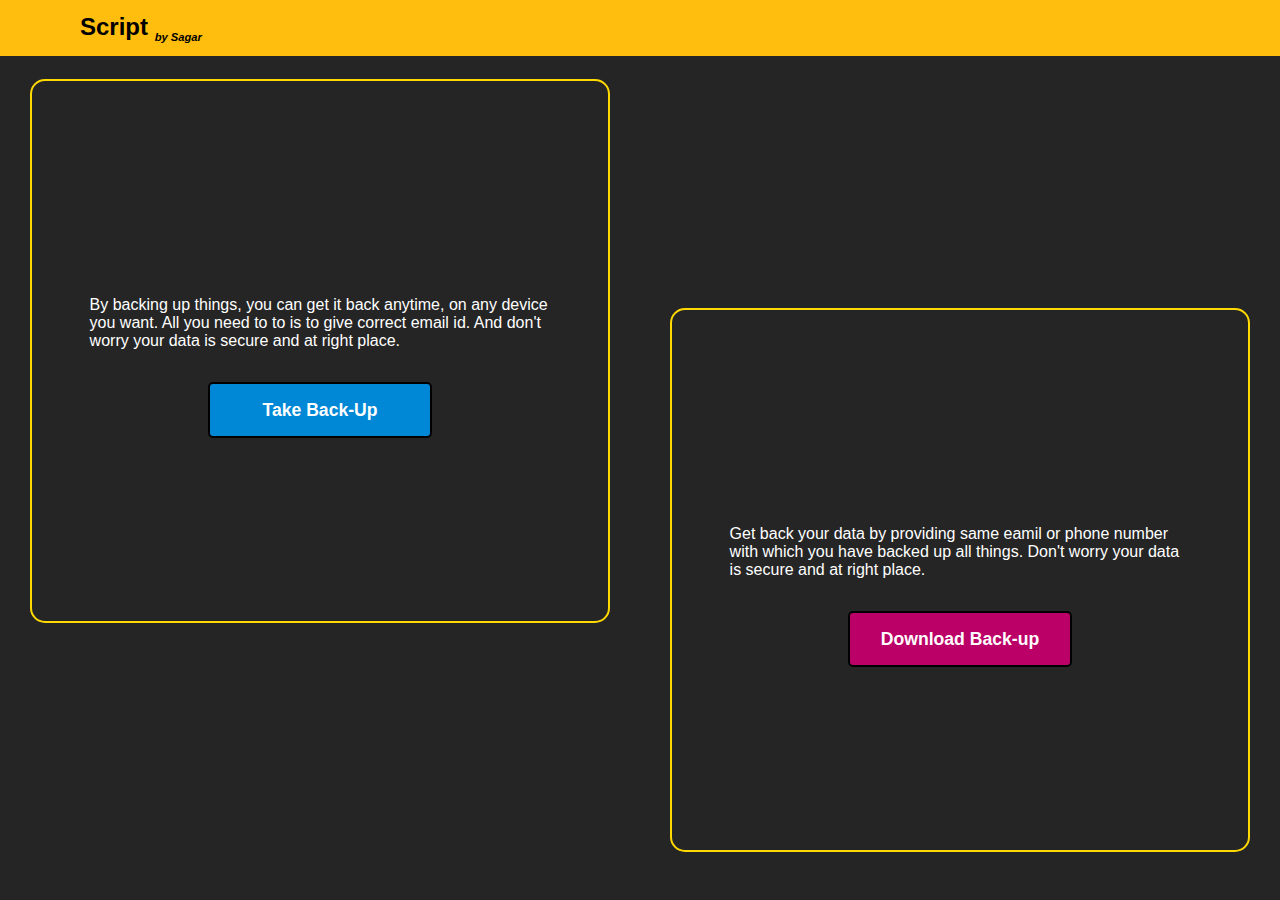
==== backup.html @ 17b79edc "Add files via upload" ====
<!DOCTYPE html>
<html lang="en">
<head>
    <meta charset="UTF-8">
    <meta http-equiv="X-UA-Compatible" content="IE=edge">
    <meta name="viewport" content="width=device-width, initial-scale=1.0">
    <link rel="shortcut icon" href="./favicon/favicon6.png" type="image/x-icon">
    <link rel="stylesheet" href="./backstyle.css">
    <link
      rel="stylesheet"
      href="https://use.fontawesome.com/releases/v5.15.1/css/all.css"
      integrity="sha384-vp86vTRFVJgpjF9jiIGPEEqYqlDwgyBgEF109VFjmqGmIY/Y4HV4d3Gp2irVfcrp"
      crossorigin="anonymous"
    />

    <link href="https://fonts.googleapis.com/icon?family=Material+Icons"
      rel="stylesheet">

    <link rel="preconnect" href="https://fonts.gstatic.com">
    

    <title>secret (Back-Up)</title>
</head>
<body>
    <header>
		<div class="logo"><i class="fas fa-mask"></i> Script <sub style="font-size: 0.7rem;font-style: italic;"> by Sagar</sub></div>

		<div class="menuitems2">
			<div class="icons" onclick="swipeleft1()">
				<i class="fas fa-mask" id="icon1"></i>
			</div>

			<div class="icons" onclick="swipeleft2()" style="color:rgb(148, 108, 0);">
				<i class="fas fa-calculator" id="icon2"></i>
			</div>
		
			<div class="icons" onclick="swipeleft3()" style="color:rgb(148, 108, 0);">
				<i class="fas fa-cog" id="icon3"></i>
			</div>
		</div>

		<div class="bar" onclick="popupmenu()">
            <button class="menubtn-bar">
                <i id="changeclas" class="fas fa-bars" style="font-size: 1.3rem;"></i>
            </button>
        </div>
	</header>

	<div class="menuitems">
        <button class="btnn" onclick="window.location = './'">Home</button>
        <button class="btnn" onclick="window.location = './contact.html'">Other</button>
    </div>
	<div class="nextoverlay" onclick="popupmenu()"></div>


    <div class="giantcontainer">
        <div class="leftcontainer">
            <div class="backupbtns">
                <i class="fas fa-cloud-upload-alt" 
                style="
                color: rgb(255, 217, 0);
                font-size: 4rem;
                margin-bottom: 2rem;
                "></i>
                <div class="backInfo">
                    <p>
                        By backing up things, you can get it back anytime, on any device you want. 
                        All you need to to is to give correct email id. And don't worry your data is secure and at right place. 
                    </p>
                </div>
        
                <button onclick="Openwindow('setuname')">Take Back-Up</button>
        
            </div>
        </div>
        
        <div class="rightcontainer">
            <div class="importbtns">
                <i class="fas fa-cloud-download-alt"></i>
                <div class="importInfo">
                    <p>
                        Get back your data by providing same eamil or phone number with which you have backed up all things.
                        Don't worry your data is secure and at right place. 
                    </p>
                </div>
        
                <button onclick="Openwindow('getuname')">Download Back-up</button>
            </div>
        </div>
        

    </div>

    <div class="setuname">
        <span class="closebutn" onclick="Openwindow('setuname')"> <i class="fas fa-times"></i> </span>
        <p style="font-size:1.1rem; margin-bottom: 3rem;">
            Give email/phone no. for <span style="color: rgb(136, 255, 136);">UPLOADING:</span> 
        </p>
        <input type="text" placeholder="Enter phoneno or email" id="uname">
        <br>
        <button onclick="uploadBackUp()">Upload</button>
    </div>
    <div class="overlayforclose"></div>

    <div class="getuname">
        <span class="closebutn" onclick="Openwindow('getuname')"> <i class="fas fa-times"></i> </span>
        <p style="font-size:1.1rem; margin-bottom: 3rem;">
            Give email/phone no. for <span style="color: rgb(136, 255, 136);">DOWNLOADING:</span>
        </p>
        <input type="text" placeholder="Enter phoneno or email" id="uname2">
        <br>
        <button onclick="downBackUp()">Download</button>
    </div>


    <script src="./backup.js"></script>
    
</body>
</html>
---- backstyle.css ----
@import "./style.css";

body{
    min-height: 100vh;
}

.giantcontainer{
    display: flex;
    width: 100vw;
    max-height:91vh;
    justify-content: center;
    align-items: center;
}

.leftcontainer{
    height: 93vh;
    flex: 1;
    display: flex;
    justify-content: center;
    align-items: flex-start;
    color: rgb(255, 217, 0);
}

.rightcontainer{
    height: 93vh;
    flex: 1;
    display: flex;
    justify-content: center;
    align-items: flex-end;
    color: rgb(255, 217, 0);
}

.backupbtns{
    border: 2px solid rgb(255, 217, 0);
    border-radius: 15px;
    margin-top: 2rem;
    width: 90%;
    height: 60vh;
    display: flex;
    flex-direction: column;
    justify-content: center;
    align-items: center;
}
.backupbtns p, .importbtns p{
    color: white;
    margin: auto 10%;
    margin-bottom: 2rem;
}
.backupbtns button{
    outline: none;
    background-color: inherit;
    border: black solid 2px ;
    background-color: rgb(0, 136, 214);
    border-radius: 5px;
    color: rgb(255, 253, 253);
    height: 3.5rem;
    width: 14rem;
    font-size: 1.1rem;
    font-weight: bold;
    cursor: pointer;
    user-select: none;
}

.backupbtns button:active{
    background-color: rgb(2, 109, 170);
    -webkit-tap-highlight-color: rgba(0, 0, 0, 0);
}

.importbtns{
    border: 2px solid rgb(255, 217, 0);
    border-radius: 15px;
    margin-bottom: 2rem;
    width: 90%;
    height: 60vh;
    display: flex;
    justify-content: center;
    flex-direction: column;
    align-items: center;
}

.importbtns button{
    outline: none;
    background-color: inherit;
    border: black solid 2px ;
    background-color: rgb(187, 0, 103);
    border-radius: 5px;
    color: rgb(255, 253, 253);
    height: 3.5rem;
    width: 14rem;
    font-size: 1.1rem;
    font-weight: bold;
    cursor: pointer;
    user-select: none;
}

.importbtns button:active{
    background-color: rgb(145, 0, 80);
    -webkit-tap-highlight-color: rgba(0, 0, 0, 0);
}

.setuname, .getuname{
    visibility: hidden;
    display: flex;
    flex-direction: column;
    justify-content: center;
    align-items: center;
    position: fixed;
    height: 20rem;
    width: 30rem;
    border-radius: 10px;
    top:50%;
    left: 50%;
    transform: translate(-50%, -50%);
    background-color: rgb(134, 20, 68);
    color: white;
    border: 2px solid rgb(255, 247, 250);
    overflow: hidden;
    font-size: 1.2rem;
    z-index: 999;
    transition: all 0.3s ease;
}
.setuname.active ,.getuname.active{
    visibility: visible;
    transition: all 0.3s ease;
}
.setuname input, .getuname input{
    height: 2rem;
    width: 13rem;
    font-size: 1rem;
    font-weight: bold;
    border-radius: 5px;
    border: none;
    outline: none;
    background-color: rgb(221, 154, 182);
    border: 2px solid rgb(78, 0, 33);
    color: rgb(78, 0, 33);
}

.setuname button, .getuname button{
    height: 2.4rem;
    width: 13rem;
    font-size: 1rem;
    border-radius: 5px;
    border: 1px solid rgb(201, 73, 126);
    outline: none;
    color: rgb(255, 119, 119);
    font-weight: bold;
    background-color: rgb(58, 16, 34);
    box-shadow: 0 0 15px 0 rgb(66, 0, 28);
    cursor: pointer;
    margin-top: 0.5rem;
}
.setuname button:active, .getuname button:active{
    transform: scale(0.95);
    box-shadow: 0 0 10px 0 rgb(54, 0, 23);
}

.closebutn{
    position: absolute;
    height: 2.3rem;
    width: 2.3rem;
    top: 0;
    right: 0;
    background-color: tomato;
    font-size: 1.2rem;
    color: black;
}

.overlayforclose{
    position: fixed;
    height: 100vh;
    width: 100vw;
    top: 0;
    left: 0;
    opacity: 0.6;
    background-color: black;
    visibility: hidden;
    z-index: 990;
    transition: all 0.3s ease;
}
.overlayforclose.active{
    visibility: visible;
    transition: all 0.3s ease;
}

.loadingOverlay{
    position: fixed;
    top: 0;
    left: 0;
    width: 100vw;
    height: 100vh;
    background-color: black;
    opacity: 0.8;
    display: none;
    justify-content: center;
    align-items: center;
    color: white;
}
#spinn{
    animation: spining 1s ease-in-out infinite;
    opacity: 1;
}
.loadingOverlay.active{
    display: flex;
}

@keyframes spining{
    from{
        transform: rotate(0deg);
    }
    to{
        transform: rotate(360deg);
    }
}

.fas.fa-cloud-upload-alt, .fas.fa-cloud-download-alt{
    font-size: 4rem;
    margin-bottom: 2rem;
}

@media screen and (max-width:930px){
    
    .setuname, .getuname{
        height: 20rem;
        width: 95%;
    }
    .giantcontainer{
        display: flex;
        max-height: 200vh;
        flex-direction: column;
        justify-content: center;
        align-items: center;
    }
    .leftcontainer{
        height: fit-content;
        flex: 1;
        
    }
    
    .rightcontainer{
        height: fit-content;
        flex: 1;
       margin-top: 2rem;
    }
    .backupbtns{
        height: fit-content;
        padding: 1rem 0;
    }

    .importbtns{
        height: fit-content;
        padding: 1rem 0;
    }

}
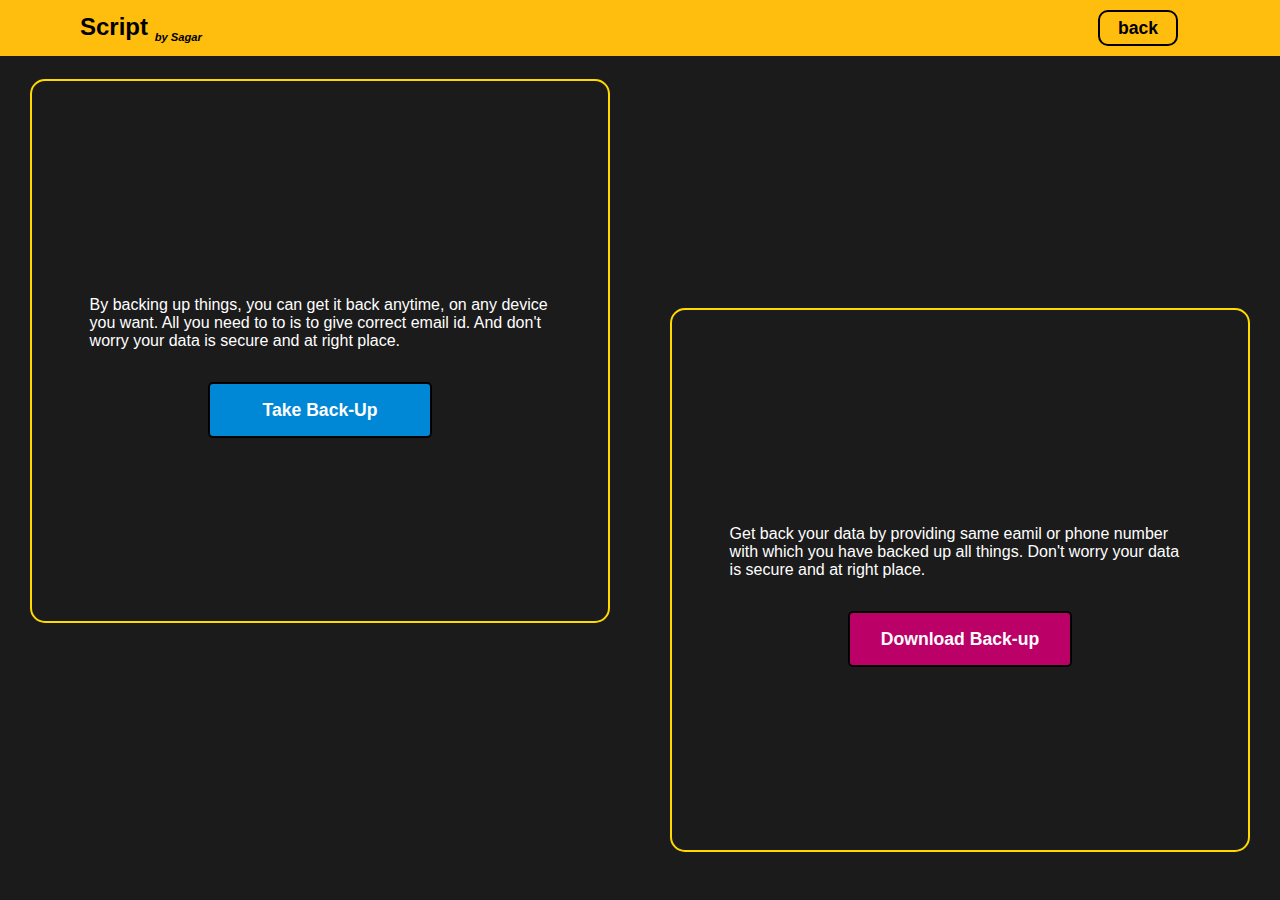
==== commit 1b478e1a: "Add files via upload" ====
--- a/backup.html
+++ b/backup.html
@@ -26,22 +26,13 @@
 		<div class="logo"><i class="fas fa-mask"></i> Script <sub style="font-size: 0.7rem;font-style: italic;"> by Sagar</sub></div>
 
 		<div class="menuitems2">
-			<div class="icons" onclick="swipeleft1()">
-				<i class="fas fa-mask" id="icon1"></i>
-			</div>
 
-			<div class="icons" onclick="swipeleft2()" style="color:rgb(148, 108, 0);">
-				<i class="fas fa-calculator" id="icon2"></i>
-			</div>
-		
-			<div class="icons" onclick="swipeleft3()" style="color:rgb(148, 108, 0);">
-				<i class="fas fa-cog" id="icon3"></i>
-			</div>
+			<div class="backBtn2" onclick="location.href='./'"><i class="fas fa-chevron-left"> </i>  back</div>
 		</div>
 
-		<div class="bar" onclick="popupmenu()">
-            <button class="menubtn-bar">
-                <i id="changeclas" class="fas fa-bars" style="font-size: 1.3rem;"></i>
+		<div class="bar">
+            <button class="menubtn-bar" onclick="popupmenu()">
+				<i id="changeclas" class="fas fa-ellipsis-v" style="font-size: 1.3rem;"></i>
             </button>
         </div>
 	</header>
@@ -87,8 +78,6 @@
                 <button onclick="Openwindow('getuname')">Download Back-up</button>
             </div>
         </div>
-        
-
     </div>
 
     <div class="setuname">
@@ -112,6 +101,10 @@
         <button onclick="downBackUp()">Download</button>
     </div>
 
+    <div class="loadingOverlay">
+        <h2> Working on it <i id="spinn" class="fas fa-spinner" style="color: rgb(2, 253, 241);"></i></h2>
+    </div>
+
 
     <script src="./backup.js"></script>
     
--- a/backstyle.css
+++ b/backstyle.css
@@ -28,6 +28,27 @@
     justify-content: center;
     align-items: flex-end;
     color: rgb(255, 217, 0);
+}
+
+.backBtn2{
+    position: absolute;
+    right: 8%;
+    color: rgb(0, 0, 0);
+    height: 2rem;
+    width: 4.7rem;
+    font-size: 1.1rem;
+    display: flex;
+    justify-content: center;
+    align-items: center;
+    font-weight: bold;
+    border-radius: 10px;
+    cursor: pointer;
+    border: 2px solid black;
+    background-color: rgb(255, 190, 13);
+}
+.backBtn2:active{
+    background-color: rgb(209, 143, 0);
+    transform: scale(0.97);
 }
 
 .backupbtns{
@@ -231,6 +252,9 @@
         justify-content: center;
         align-items: center;
     }
+    .backBtn2{
+        display: none;
+    }
     .leftcontainer{
         height: fit-content;
         flex: 1;
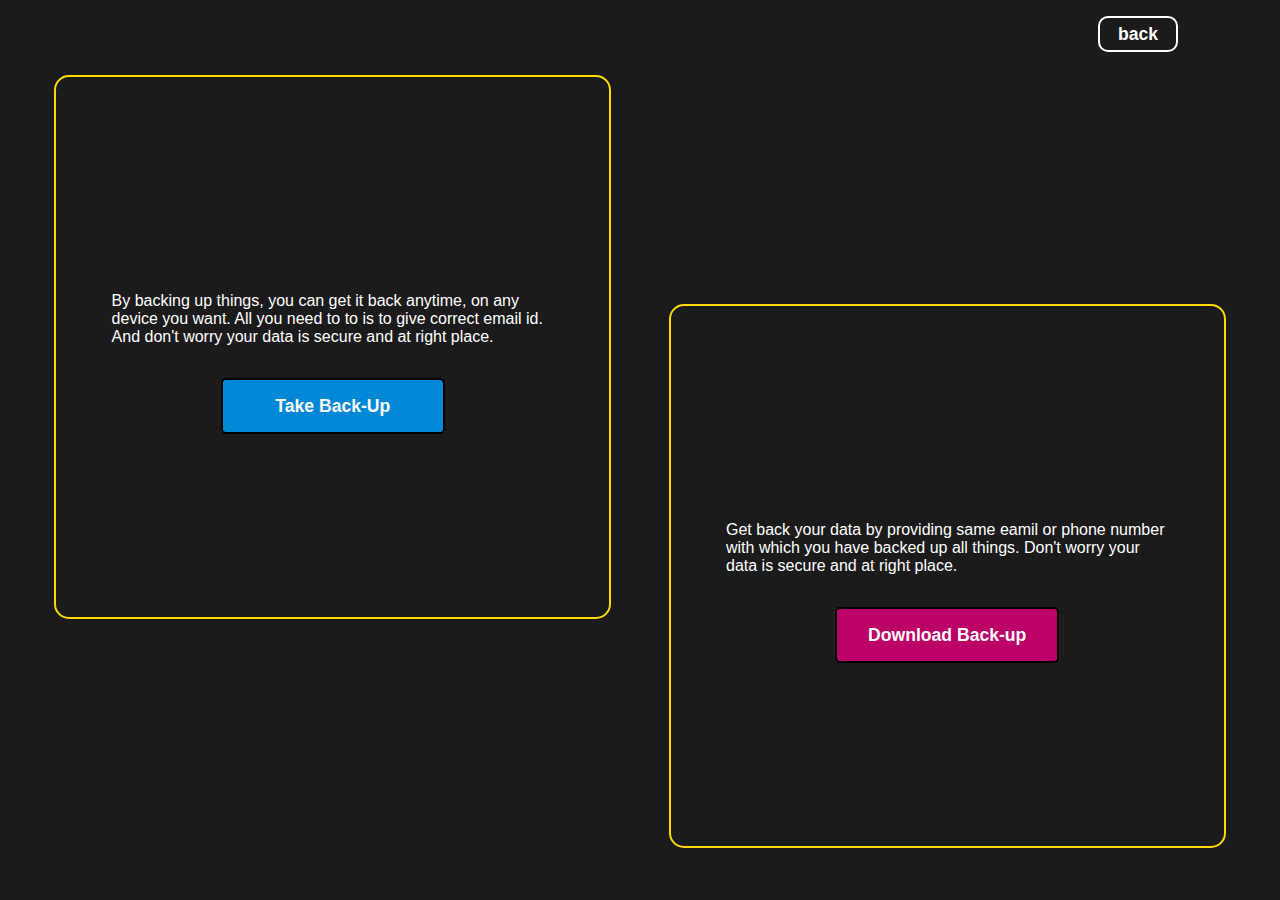
==== commit ef47da58: "Add files via upload" ====
--- a/backup.html
+++ b/backup.html
@@ -22,26 +22,9 @@
     <title>secret (Back-Up)</title>
 </head>
 <body>
-    <header>
-		<div class="logo"><i class="fas fa-mask"></i> Script <sub style="font-size: 0.7rem;font-style: italic;"> by Sagar</sub></div>
-
-		<div class="menuitems2">
-
-			<div class="backBtn2" onclick="location.href='./'"><i class="fas fa-chevron-left"> </i>  back</div>
-		</div>
-
-		<div class="bar">
-            <button class="menubtn-bar" onclick="popupmenu()">
-				<i id="changeclas" class="fas fa-ellipsis-v" style="font-size: 1.3rem;"></i>
-            </button>
-        </div>
-	</header>
-
-	<div class="menuitems">
-        <button class="btnn" onclick="window.location = './'">Home</button>
-        <button class="btnn" onclick="window.location = './contact.html'">Other</button>
+    <div class="backbtnar">
+        <div class="backBtn3" onclick="location.href='./'"><i class="fas fa-chevron-left"> </i>  back</div>
     </div>
-	<div class="nextoverlay" onclick="popupmenu()"></div>
 
 
     <div class="giantcontainer">
--- a/backstyle.css
+++ b/backstyle.css
@@ -6,10 +6,37 @@
 
 .giantcontainer{
     display: flex;
+    width: 96vw;
+    max-height:91vh;
+    justify-content: center;
+    align-items: center;
+}
+
+.backbtnar{
     width: 100vw;
-    max-height:91vh;
-    justify-content: center;
-    align-items: center;
+    display: flex;
+    margin-top: 1rem;
+    justify-content: flex-end;
+}
+.backBtn3{
+    margin-right: 8vw;
+    color: white;
+    height: 2rem;
+    width: 4.7rem;
+    font-size: 1.1rem;
+    display: flex;
+    justify-content: center;
+    align-items: center;
+    font-weight: bold;
+    border-radius: 10px;
+    cursor: pointer;
+    border: 2px solid white;
+    user-select: none;
+    -webkit-tap-highlight-color: rgba(0, 0, 0, 0);
+}
+.backBtn3:active{
+    background-color: rgb(119, 119, 119);
+    transform: scale(0.97);
 }
 
 .leftcontainer{
@@ -81,6 +108,8 @@
     cursor: pointer;
     user-select: none;
 }
+
+
 
 .backupbtns button:active{
     background-color: rgb(2, 109, 170);
